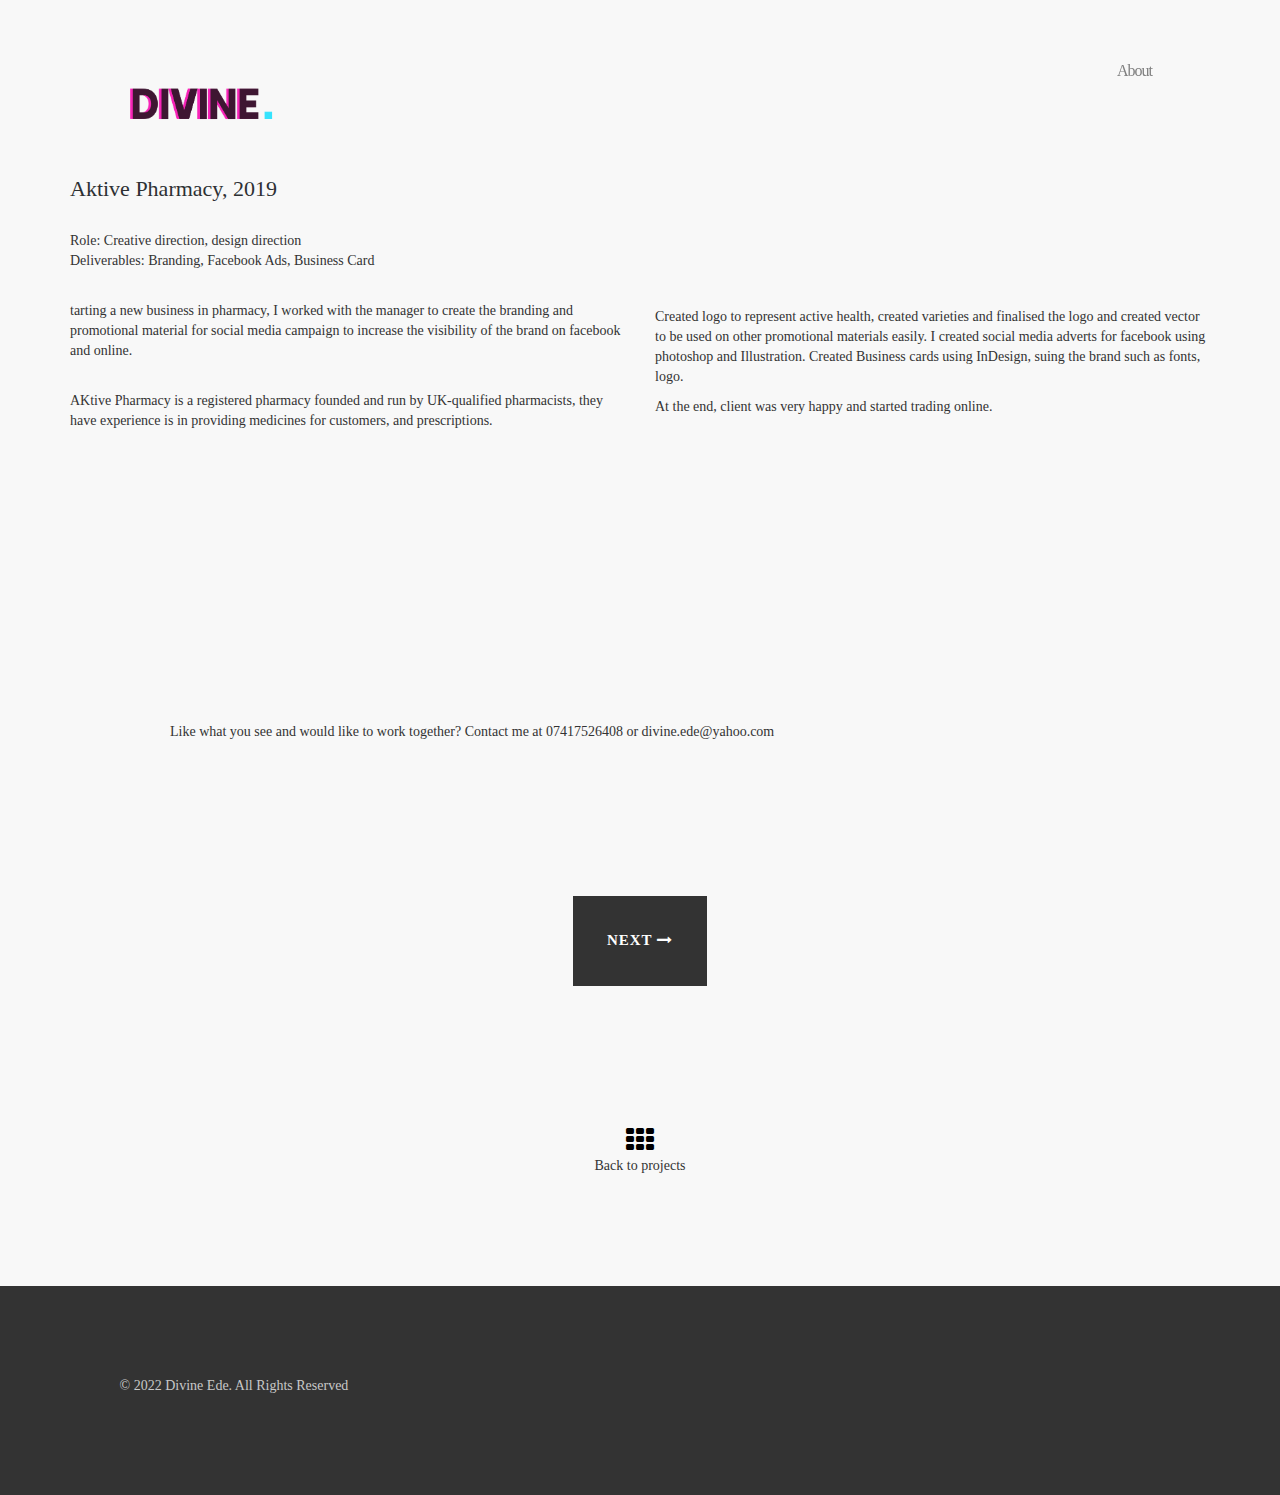
==== aktive.html @ a9fa0e13 "2 review" ====
<!doctype html>
<!--[if lt IE 7]>      <html class="no-js lt-ie9 lt-ie8 lt-ie7" lang=""> <![endif]-->
<!--[if IE 7]>         <html class="no-js lt-ie9 lt-ie8" lang=""> <![endif]-->
<!--[if IE 8]>         <html class="no-js lt-ie9" lang=""> <![endif]-->
<!--[if gt IE 8]><!-->
<html class="no-js" lang="">
<!--<![endif]-->
<head>
<meta charset="utf-8">
<meta name="description" content="">
<meta name="viewport" content="width=device-width, initial-scale=1">
<title>Aktive Pharmacy, 2019</title>
<link rel="stylesheet" href="css/bootstrap.min.css">
<link rel="stylesheet" href="css/jquery.fancybox.css">
<link rel="stylesheet" href="css/main.css">
<link rel="stylesheet" href="css/responsive.css">
<link rel="stylesheet" href="css/font-icon.css">
<link rel="stylesheet" href="https://maxcdn.bootstrapcdn.com/font-awesome/4.4.0/css/font-awesome.min.css">
</head>
<body>
<!-- header top section -->
<section class="banner" role="banner">
  <header id="header">
    <div class="header-content clearfix"> <a class="logo" href="index.html"><img src="images/logo.png" width="150px" alt=""></a>
      <nav class="navigation" role="navigation">
        <ul class="primary-nav">
          <li></li>
          <li><a href="about.html">About</a></li>
        </ul>
      </nav>
      <a href="#" class="nav-toggle">Menu<span></span></a> </div>
  </header>
</section>
<!-- header top section --> 
<!-- header content section -->
<section id="works-info" class="section ">
  <div class="container">
    <div class="row">
      <div class="col-md-6 col-sm-6 hero">
        <div class="hero-content">
          <h4>Aktive Pharmacy, 2019</h4>
          <p>Role: Creative direction, design direction<br>
Deliverables: Branding, Facebook Ads, Business Card<br></p>
<p>tarting a new business in pharmacy, I worked with the manager to create the branding and promotional material for social media campaign to increase the visibility of the brand on facebook and online.</p><p> AKtive Pharmacy is a registered pharmacy founded and run by UK-qualified pharmacists, they have experience is in providing medicines for customers, and prescriptions.
</p>
        </div> 
        <!-- hero --> 
      </div>
     <div class="col-md-6 col-sm-6 hero-c"><br><br><br><br><br><br><br><p>Created logo to represent active health, created varieties and finalised the logo and created vector to be used on other promotional materials easily.
I created social media adverts for facebook using photoshop and Illustration. Created Business cards using InDesign, suing the brand such as fonts, logo. </p> <p>At the end, client was very happy and started trading online.</p></div>
    </div>
  </div>
</section>
<!-- header content section --> 
<!-- portfolio grid section -->
<section id="work-detail">
  <div class="container">
    <div class="row">
      <div class="col-md-12 work-detail ">
        <div class="work-detail"> <img src="images/portfolio/aktive.png" class="img-responsive" alt=""> <img src="images/portfolio/" class="img-responsive" alt=""> <img src="images/portfolio/" class="img-responsive" alt="">
          <p class="extra-padding">Like what you see and would like to work together? Contact me at 07417526408 or divine.ede@yahoo.com</p>
        </div>
      </div>
    </div> <div class="col-md-12 col-sm-12 hero text-center">
        <div class="hero-content"> <a href="metronet.html" class="btn">NEXT <i class="fa fa-long-arrow-right"></i> </a> </div>
        <!-- hero --> 
      </div>
  </div>
</section>
<!-- portfolio grid section --> 
<!-- service section -->
<section id="backto" class="work-detail section">
  <div class="container">
    <div class="row">
      <div class="col-md-8 col-md-offset-2 text-center section"> <a href="index.html"><i class="fa fa-th fa-2x"></i></a>
        <p>Back to projects</p>
      </div>
    </div>
  </div>
</section>
<!-- service section --> 
<!-- footer section -->
<footer class="footer">
  <div class="container">
   
    <div class="col-md-6 right">
      <p>© 2022 Divine Ede. All Rights Reserved<br>
       </p>
    </div>
  </div>
</footer>
<!-- footer section --> 

<!-- JS FILES --> 
<script src="https://ajax.googleapis.com/ajax/libs/jquery/1.11.3/jquery.min.js"></script> 
<script src="js/bootstrap.min.js"></script> 

<script src="js/jquery.fancybox.pack.js"></script> 
<script src="js/jquery.waypoints.min.js"></script> 
<script src="js/retina.min.js"></script> 
<script src="js/modernizr.js"></script> 
<script src="js/main.js"></script>
</body>
</html>
---- css/main.css ----
/* ------------------------------------------------------------------------------
	Template Name: Flosix
	Author: Designstub
	Author URI: http://www.designstub.com
	License: GNU General Public License version 3.0
	License URI: http://www.gnu.org/licenses/gpl-3.0.html
	Version: 1.0

/* ------------------------------------------------------------------------------
	Typography
-------------------------------------------------------------------------------*/

@import url(@import url('https://fonts.googleapis.com/css2?family=Poppins:wght@100;400;500;600&display=swap');m);
p {
	font-size: 14px;
	line-height: 22.4px;
	color: #6c7279;
}
h1 {
	font-size: 65px;
	color: #2d3033;
}
h2 {
	font-size: 40px;
	color: #2d3033;
}
h3 {
	font-size: 28px;
	color: #2d3033;
	font-weight: 300;
}
h4 {
	font-size: 22px;
	color: #2d3033;
	font-weight: 400;
}
h5 {
	font-size: 14px;
	color: #2d3033;
	font-weight: 700;
}
.btn {
	background-color: #333;
	margin: 40px;
	color: #fff;
	font-size: 15px;
	font-weight: 600;
	letter-spacing: 1px;
	border-radius: 0px;
	padding: 3%;
	display: inline-block;
	text-transform: uppercase;
}
.btn:hover, .btn:focus {
	background-color: #000;
	color: #fff;
}
.btn-large {
	padding: 15px 40px;
}
/* ------------------------------------------------------------------------------
	Global Styles
-------------------------------------------------------------------------------*/
a {
	color: #e84545;
}
a:hover, a:focus {
	text-decoration: none;
	-moz-transition: background-color, color, 0.3s;
	-o-transition: background-color, color, 0.3s;
	-webkit-transition: background-color, color, 0.3s;
	transition: background-color, color, 0.3s;
}
body {
	font-family: "Poppins";
	font-weight: 100; background-color:#f8f8f8;
	
}
ul, ol {
	margin: 0;
	padding: 0;
}
ul li {
	list-style: none;
}
.section {
	padding: 50px 0;
}
.no-padding {
	padding: 0;
}
.no-gutter [class*=col-] {
	padding-right: 0;
	padding-left: 0;
}
.extra-padding {
	margin: 60px 0 0 100px;
}
/* ------------------------------------------------------------------------------
	 Header
-------------------------------------------------------------------------------*/
#header {
	position: fixed;
	width: 100%;
	z-index: 999;
}
#header .header-content {
	margin: 0 auto;
	padding: 60px 10%;
	width: 100%;
	-moz-transition: padding 0.3s;
	-o-transition: padding 0.3s;
	-webkit-transition: padding 0.3s;
	transition: padding 0.3s;
} .current{ border-bottom: 1px solid #000; color: #000 !important;}
#header .logo {
	float: left;
}
#header.fixed {
	background-color: #f8f8f8;;
}
#header.fixed .header-content {
	border-bottom: 0;
	padding: 25px 10%;
}
#header.fixed .nav-toggle {
	top: 18px;
}
.navigation.open {
	opacity: 0.9;
	visibility: visible;
	-moz-transition: opacity 0.5s;
	-o-transition: opacity 0.5s;
	-webkit-transition: opacity 0.5s;
	transition: opacity 0.5s;
}
.navigation {
	float: right;
}
.navigation li {
	display: inline-block;
}
.navigation, .navigation a {
	color: grey;
	font-size: 16px;
	margin-left: 40px;
	letter-spacing: -1px; 
}
.navigation a:hover, .navigation a.active {
	color: #000;
}
.nav-toggle {
	display: none;
	height: 44px;
	overflow: hidden;
	position: fixed;
	right: 5%;
	text-indent: 100%;
	top: 32px;
	white-space: nowrap;
	width: 44px;
	z-index: 99999;
	-moz-transition: all 0.3s;
	-o-transition: all 0.3s;
	-webkit-transition: all 0.3s;
	transition: all 0.3s;
}
.nav-toggle:before, .nav-toggle:after {
	border-radius: 50%;
	content: "";
	height: 100%;
	left: 0;
	position: absolute;
	top: 0;
	width: 100%;
	-moz-transform: translateZ(0);
	-ms-transform: translateZ(0);
	-webkit-transform: translateZ(0);
	transform: translateZ(0);
	-moz-backface-visibility: hidden;
	-webkit-backface-visibility: hidden;
	backface-visibility: hidden;
	-moz-transition-property: -moz-transform;
	-o-transition-property: -o-transform;
	-webkit-transition-property: -webkit-transform;
	transition-property: transform;
}
.nav-toggle:before {
	background-color: #333;
	-moz-transform: scale(1);
	-ms-transform: scale(1);
	-webkit-transform: scale(1);
	transform: scale(1);
	-moz-transition-duration: 0.3s;
	-o-transition-duration: 0.3s;
	-webkit-transition-duration: 0.3s;
	transition-duration: 0.3s;
}
.nav-toggle:after {
	background-color: #000;
	-moz-transform: scale(0);
	-ms-transform: scale(0);
	-webkit-transform: scale(0);
	transform: scale(0);
	-moz-transition-duration: 0s;
	-o-transition-duration: 0s;
	-webkit-transition-duration: 0s;
	transition-duration: 0s;
}
.nav-toggle span {
	background-color: #fff;
	bottom: auto;
	display: inline-block;
	height: 3px;
	left: 50%;
	position: absolute;
	right: auto;
	top: 50%;
	width: 18px;
	z-index: 10;
	-moz-transform: translateX(-50%) translateY(-50%);
	-ms-transform: translateX(-50%) translateY(-50%);
	-webkit-transform: translateX(-50%) translateY(-50%);
	transform: translateX(-50%) translateY(-50%);
}
.nav-toggle span:before, .nav-toggle span:after {
	background-color: #fff;
	content: "";
	height: 100%;
	position: absolute;
	right: 0;
	top: 0;
	width: 100%;
	-moz-transform: translateZ(0);
	-ms-transform: translateZ(0);
	-webkit-transform: translateZ(0);
	transform: translateZ(0);
	-moz-backface-visibility: hidden;
	-webkit-backface-visibility: hidden;
	backface-visibility: hidden;
	-moz-transition: -moz-transform 0.3s;
	-o-transition: -o-transform 0.3s;
	-webkit-transition: -webkit-transform 0.3s;
	transition: transform 0.3s;
}
.nav-toggle span:before {
	-moz-transform: translateY(-6px) rotate(0deg);
	-ms-transform: translateY(-6px) rotate(0deg);
	-webkit-transform: translateY(-6px) rotate(0deg);
	transform: translateY(-6px) rotate(0deg);
}
.nav-toggle span:after {
	-moz-transform: translateY(6px) rotate(0deg);
	-ms-transform: translateY(6px) rotate(0deg);
	-webkit-transform: translateY(6px) rotate(0deg);
	transform: translateY(6px) rotate(0deg);
}
.nav-toggle.close-nav:before {
	-moz-transform: scale(0);
	-ms-transform: scale(0);
	-webkit-transform: scale(0);
	transform: scale(0);
}
.nav-toggle.close-nav:after {
	-moz-transform: scale(1);
	-ms-transform: scale(1);
	-webkit-transform: scale(1);
	transform: scale(1);
}
.nav-toggle.close-nav span {
	background-color: rgba(255, 255, 255, 0);
}
.nav-toggle.close-nav span:before, .nav-toggle.close-nav span:after {
	background-color: #fff;
}
.nav-toggle.close-nav span:before {
	-moz-transform: translateY(0) rotate(45deg);
	-ms-transform: translateY(0) rotate(45deg);
	-webkit-transform: translateY(0) rotate(45deg);
	transform: translateY(0) rotate(45deg);
}
.nav-toggle.close-nav span:after {
	-moz-transform: translateY(0) rotate(-45deg);
	-ms-transform: translateY(0) rotate(-45deg);
	-webkit-transform: translateY(0) rotate(-45deg);
	transform: translateY(0) rotate(-45deg);
}
/* ------------------------------------------------------------------------------
	 Hero content
-------------------------------------------------------------------------------*/
.hero {
	margin-top: 10%;
}
.hero-content {
}
.hero h1 {
	font-size: 38px; font-weight: 600; text-align:center;color:#3E1632;
	
}
.hero h4 {
	font-weight: 400;
}
.hero p {
	padding-top: 20px;
} .hero-c{margin-top: 10%;}
/* ------------------------------------------------------------------------------
	 Portfolio
-------------------------------------------------------------------------------*/
#portfolio .portfolio-item {
	right: 0;
	margin: 0 0 20px;
	padding: 0 10px;
}
#portfolio .portfolio-item .portfolio-link {
	display: block;
	position: relative;
	margin: 0 auto;
}
#portfolio .portfolio-item .portfolio-link .caption {
	position: absolute;
	width: 100%;
	height: 100%;
	opacity: 0;
	background: rgba(58,54,54,.9);
	-webkit-transition: all ease .5s;
	-moz-transition: all ease .5s;
	transition: all ease .5s;
}
#portfolio .portfolio-item .portfolio-link .caption:hover {
	opacity: 1;
}
#portfolio .portfolio-item .portfolio-link .caption .caption-content {
	position: absolute;
	top: 50%;
	width: 100%;
	height: 20px;
	margin-top: -12px;
	text-align: center;
	font-size: 20px;
	color: #fff;
}
#portfolio .portfolio-item .portfolio-link .caption .caption-content i {
	margin-top: -12px;
}
#portfolio .portfolio-item .portfolio-link .caption .caption-content h3 {
	margin: 0;
	color: #e9eaed;
	font-size: 17px;
	letter-spacing: 4px;
	text-transform: uppercase;
}
#portfolio .portfolio-item .portfolio-link .caption .caption-content h4 {
	margin: 10px 0;
	color: #e9eaed;
	font-size: 12px;
	letter-spacing: 2px;
	text-transform: uppercase;
}
#portfolio * {
	z-index: 2;
}
/* ------------------------------------------------------------------------------
	 Service
-------------------------------------------------------------------------------*/
.service {
	margin-bottom: 50px;
}
.service h4 {
	font-size: 19px;
	color: #000;
	font-weight: 400;
	text-transform: uppercase;
}
.service-content {
	margin-top: 30px;
}
.service .icon {
	color: #a1a4a8;
	font-size: 48px;
}
.service-content h5 {
	text-transform: uppercase;
	font-weight: 400;
	color: #000;
}
/* ------------------------------------------------------------------------------
	 Footer
-------------------------------------------------------------------------------*/
.footer {
	text-align: left;
	background-color: #333;
	padding: 7%;
}
.footer h4 {
	color: #fff;
	margin: 0 0 15px 0;
	padding: 0px;
}
.footer p {
	color: #c8c8c8;
}
.footer a {
	color: #fff;
}
.footer a:hover {
	text-decoration: underline;
}
.footer .fa-heart {
	color: #e84545;
	font-size: 11px;
	margin: 0 2px;
} 
/* ------------------------------------------------------------------------------
	 Work Details
-------------------------------------------------------------------------------*/
.work-detail img {
	width: 100%;
	text-align: center;
	margin: 5% 0 5% 0;
}

.work-detail a
{
	color:#000;
}
---- css/responsive.css ----
@media screen and (max-width: 1024px) {
#header .header-content {
	width: 90%;
}
#header .header-content {
	padding: 30px 0%;
}
#header.fixed .header-content {
    border-bottom: 0 none;
    padding: 25px 0;
}
.nav-toggle {
	display: block;
}
.navigation {
	position: fixed;
	background-color: #fff;
	width: 100%;
	height: 100%;
	top: 0;
	left: 0;
	z-index: 99999;
	visibility: hidden;
	opacity: 0;
	-webkit-transition: opacity 0.5s, visibility 0s 0.5s;
	transition: opacity 0.5s, visibility 0s 0.5s;
}
.navigation .primary-nav {
	position: relative;
	top: 45%;
	-moz-transform: translateY(-45%);
	-ms-transform: translateY(-45%);
	-webkit-transform: translateY(-45%);
	transform: translateY(-45%);
}
.navigation li {
	display: block;
	font-size: 25px;
		text-align: center;
	margin-bottom: 20px;
}
.navigation a {
	display: block;
	font-size: 25px;
	margin: 0;
	margin-left: 0px;
	text-align: center;
}
.flex-control-nav {
	bottom: 20px;
}
}
@media screen and (max-width: 768px) {
#header .header-content {
	padding: 30px 0%;
}
.navigation, .navigation a {
	margin-left: 0px;
}
.flexslider {
	padding-bottom: 80px;
}
.flex-control-nav {
	width: 100%;
}
.footer .footer-col {
	margin-bottom: 50px;
}
.hero {
	margin-top: 0px;
}
.hero-content h1 {
	margin-top: 25%;
	font-size: 24px;
}
.hero-content p {
	margin-top: 0px;

}
.hero-content h4 {
	margin-top: 25%;

}
.service {
    margin: 50px 0 50px 0;
}
.btn
{
margin-top:40%;	
}
}
@media screen and (max-width: 640px) {
#header .header-content {
	padding: 30px 0%;
}
.navigation, .navigation a {
	margin-left: 0px;
}
.hero {
	margin-top: 0px;
}
.hero-content h1 {
	margin-top: 25%;
	font-size: 24px;
}
.hero-content h4 {
	margin-top: 25%;

}
.service {
    margin: 50px 0 50px 0;
}
.btn
{
margin-top:10%;	
}
}
@media screen and (max-width: 480px) {
#header .header-content {
	padding: 30px 0%;
}
.navigation, .navigation a {
	margin-left: 0px;
}
.hero {
	margin-top: 0px;
}
.hero-content h1 {
	margin-top: 25%;
	font-size: 24px;
}
.hero-content h4 {
	margin-top: 25%;

}
.hero-content p {
    margin-top: 0px;
}

.extra-padding {
    margin: 50px 0px;
}
.service {
    margin: 50px 0 50px 0;
}
}
@media screen and (max-width: 320px) {
#header .header-content {
	padding: 30px 2%;
}
.navigation, .navigation a {
	margin-left: 0px;
}
.hero {
	margin-top: 0px;
}
.hero-content h1 {
	margin-top: 25%;
	font-size: 24px;
}
.hero-content h4 {
	margin-top: 25%;

}
.hero-content p {
    margin-top: 0px;
}
.service {
    margin: 50px 0 50px 0;
}
.extra-padding {
    margin: 50px 0px;
}
}
---- css/font-icon.css ----
/* ==========================================================================
	Font Icon (http://www.elegantthemes.com/blog/freebie-of-the-week/free-line-style-icons)
========================================================================== */
@font-face {
  font-family: "elegant-theme-line";
  src: url('../fonts/elegant-theme-line.ttf?1439850014') format('truetype'), url('../fonts/elegant-theme-line.eot?1439850014') format('embedded-opentype'), url('../fonts/elegant-theme-line.svg?1439850014') format('svg'), url('../fonts/elegant-theme-line.woff?1439850014') format('woff'); }
.icon {
  font-family: 'elegant-theme-line';
  speak: none;
  font-style: normal;
  font-weight: normal;
  font-variant: normal;
  text-transform: none;
  line-height: 1;
  /* Better Font Rendering =========== */
  -webkit-font-smoothing: antialiased;
  -moz-osx-font-smoothing: grayscale; }

.icon-mobile:before {
  content: "\e000"; }

.icon-laptop:before {
  content: "\e001"; }

.icon-desktop:before {
  content: "\e002"; }

.icon-tablet:before {
  content: "\e003"; }

.icon-phone:before {
  content: "\e004"; }

.icon-document:before {
  content: "\e005"; }

.icon-documents:before {
  content: "\e006"; }

.icon-search:before {
  content: "\e007"; }

.icon-clipboard:before {
  content: "\e008"; }

.icon-newspaper:before {
  content: "\e009"; }

.icon-notebook:before {
  content: "\e00a"; }

.icon-book-open:before {
  content: "\e00b"; }

.icon-browser:before {
  content: "\e00c"; }

.icon-calendar:before {
  content: "\e00d"; }

.icon-presentation:before {
  content: "\e00e"; }

.icon-picture:before {
  content: "\e00f"; }

.icon-pictures:before {
  content: "\e010"; }

.icon-video:before {
  content: "\e011"; }

.icon-camera:before {
  content: "\e012"; }

.icon-printer:before {
  content: "\e013"; }

.icon-toolbox:before {
  content: "\e014"; }

.icon-briefcase:before {
  content: "\e015"; }

.icon-wallet:before {
  content: "\e016"; }

.icon-gift:before {
  content: "\e017"; }

.icon-bargraph:before {
  content: "\e018"; }

.icon-grid:before {
  content: "\e019"; }

.icon-expand:before {
  content: "\e01a"; }

.icon-focus:before {
  content: "\e01b"; }

.icon-edit:before {
  content: "\e01c"; }

.icon-adjustments:before {
  content: "\e01d"; }

.icon-ribbon:before {
  content: "\e01e"; }

.icon-hourglass:before {
  content: "\e01f"; }

.icon-lock:before {
  content: "\e020"; }

.icon-megaphone:before {
  content: "\e021"; }

.icon-shield:before {
  content: "\e022"; }

.icon-trophy:before {
  content: "\e023"; }

.icon-flag:before {
  content: "\e024"; }

.icon-map:before {
  content: "\e025"; }

.icon-puzzle:before {
  content: "\e026"; }

.icon-basket:before {
  content: "\e027"; }

.icon-envelope:before {
  content: "\e028"; }

.icon-streetsign:before {
  content: "\e029"; }

.icon-telescope:before {
  content: "\e02a"; }

.icon-gears:before {
  content: "\e02b"; }

.icon-key:before {
  content: "\e02c"; }

.icon-paperclip:before {
  content: "\e02d"; }

.icon-attachment:before {
  content: "\e02e"; }

.icon-pricetags:before {
  content: "\e02f"; }

.icon-lightbulb:before {
  content: "\e030"; }

.icon-layers:before {
  content: "\e031"; }

.icon-pencil:before {
  content: "\e032"; }

.icon-tools:before {
  content: "\e033"; }

.icon-tools-2:before {
  content: "\e034"; }

.icon-scissors:before {
  content: "\e035"; }

.icon-paintbrush:before {
  content: "\e036"; }

.icon-magnifying-glass:before {
  content: "\e037"; }

.icon-circle-compass:before {
  content: "\e038"; }

.icon-linegraph:before {
  content: "\e039"; }

.icon-mic:before {
  content: "\e03a"; }

.icon-strategy:before {
  content: "\e03b"; }

.icon-beaker:before {
  content: "\e03c"; }

.icon-caution:before {
  content: "\e03d"; }

.icon-recycle:before {
  content: "\e03e"; }

.icon-anchor:before {
  content: "\e03f"; }

.icon-profile-male:before {
  content: "\e040"; }


.icon-profile-female:before {
  content: "\e041"; }

.icon-bike:before {
  content: "\e042"; }

.icon-wine:before {
  content: "\e043"; }

.icon-hotairballoon:before {
  content: "\e044"; }

.icon-globe:before {
  content: "\e045"; }

.icon-genius:before {
  content: "\e046"; }

.icon-map-pin:before {
  content: "\e047"; }

.icon-dial:before {
  content: "\e048"; }

.icon-chat:before {
  content: "\e049"; }

.icon-heart:before {
  content: "\e04a"; }

.icon-cloud:before {
  content: "\e04b"; }

.icon-upload:before {
  content: "\e04c"; }

.icon-download:before {
  content: "\e04d"; }

.icon-target:before {
  content: "\e04e"; }

.icon-hazardous:before {
  content: "\e04f"; }

.icon-piechart:before {
  content: "\e050"; }

.icon-speedometer:before {
  content: "\e051"; }

.icon-global:before {
  content: "\e052"; }

.icon-compass:before {
  content: "\e053"; }

.icon-lifesaver:before {
  content: "\e054"; }

.icon-clock:before {
  content: "\e055"; }

.icon-aperture:before {
  content: "\e056"; }

.icon-quote:before {
  content: "\e057"; }

.icon-scope:before {
  content: "\e058"; }

.icon-alarmclock:before {
  content: "\e059"; }

.icon-refresh:before {
  content: "\e05a"; }

.icon-happy:before {
  content: "\e05b"; }

.icon-sad:before {
  content: "\e05c"; }

.icon-facebook:before {
  content: "\e05d"; }

.icon-twitter:before {
  content: "\e05e"; }

.icon-googleplus:before {
  content: "\e05f"; }

.icon-rss:before {
  content: "\e060"; }

.icon-tumblr:before {
  content: "\e061"; }

.icon-linkedin:before {
  content: "\e062"; }

.icon-dribbble:before {
  content: "\e063"; }
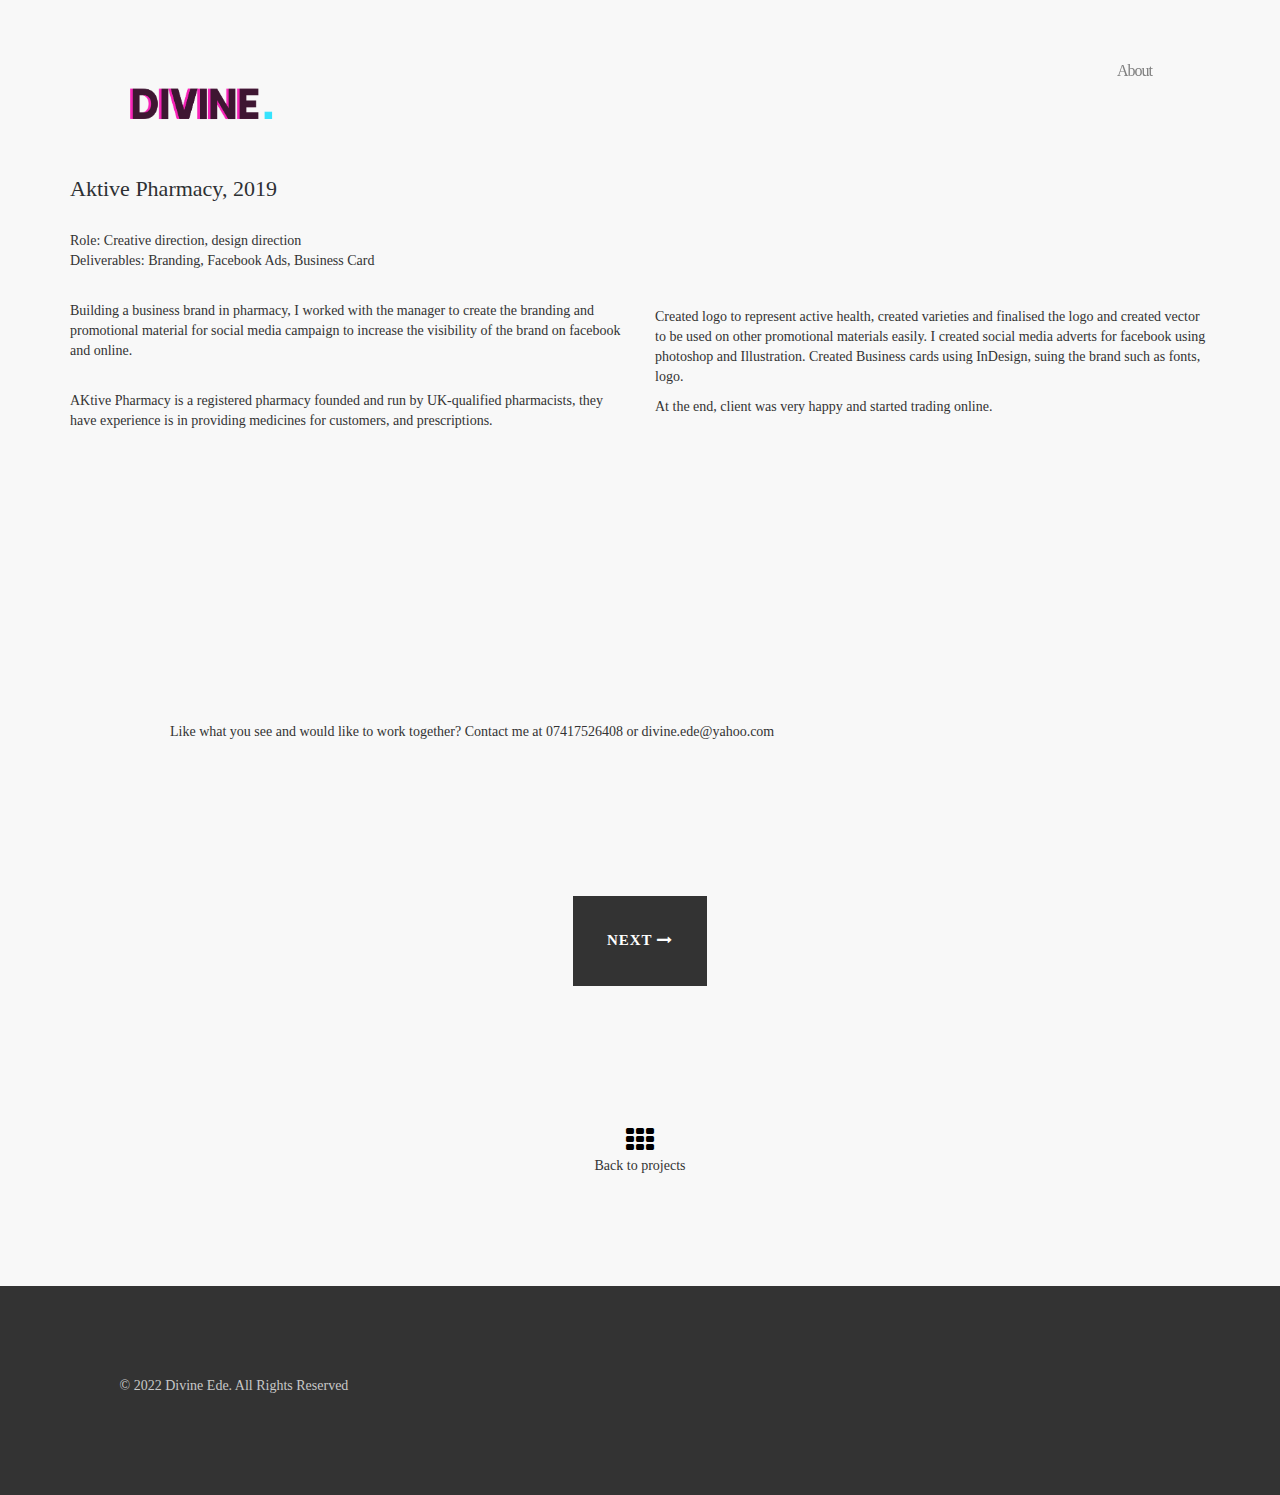
==== commit 3452a0f3: "revision 2" ====
--- a/aktive.html
+++ b/aktive.html
@@ -41,7 +41,7 @@
           <h4>Aktive Pharmacy, 2019</h4>
           <p>Role: Creative direction, design direction<br>
 Deliverables: Branding, Facebook Ads, Business Card<br></p>
-<p>tarting a new business in pharmacy, I worked with the manager to create the branding and promotional material for social media campaign to increase the visibility of the brand on facebook and online.</p><p> AKtive Pharmacy is a registered pharmacy founded and run by UK-qualified pharmacists, they have experience is in providing medicines for customers, and prescriptions.
+<p>Building a business brand in pharmacy, I worked with the manager to create the branding and promotional material for social media campaign to increase the visibility of the brand on facebook and online.</p><p> AKtive Pharmacy is a registered pharmacy founded and run by UK-qualified pharmacists, they have experience is in providing medicines for customers, and prescriptions.
 </p>
         </div> 
         <!-- hero --> 
